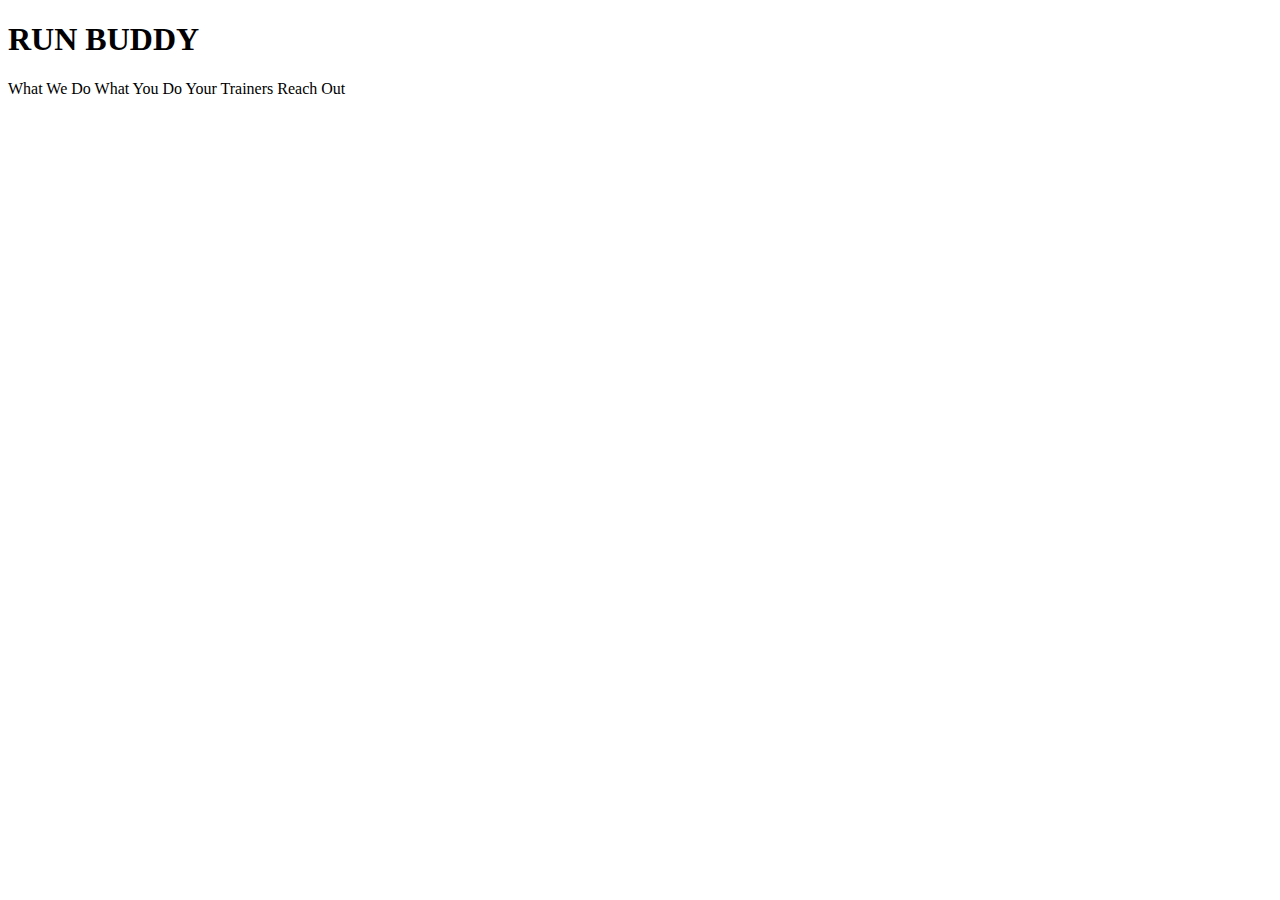
==== index.html @ 7e31ab82 "page template" ====
<!DOCTYPE html>
<html lang="en">
    <head>
        <meta charset="UTF-8" />
        <title>Run Buddy</title>
    </head>
    <body>
        <h1>RUN BUDDY</h1>
        What We Do What You Do Your Trainers Reach Out
    </body>
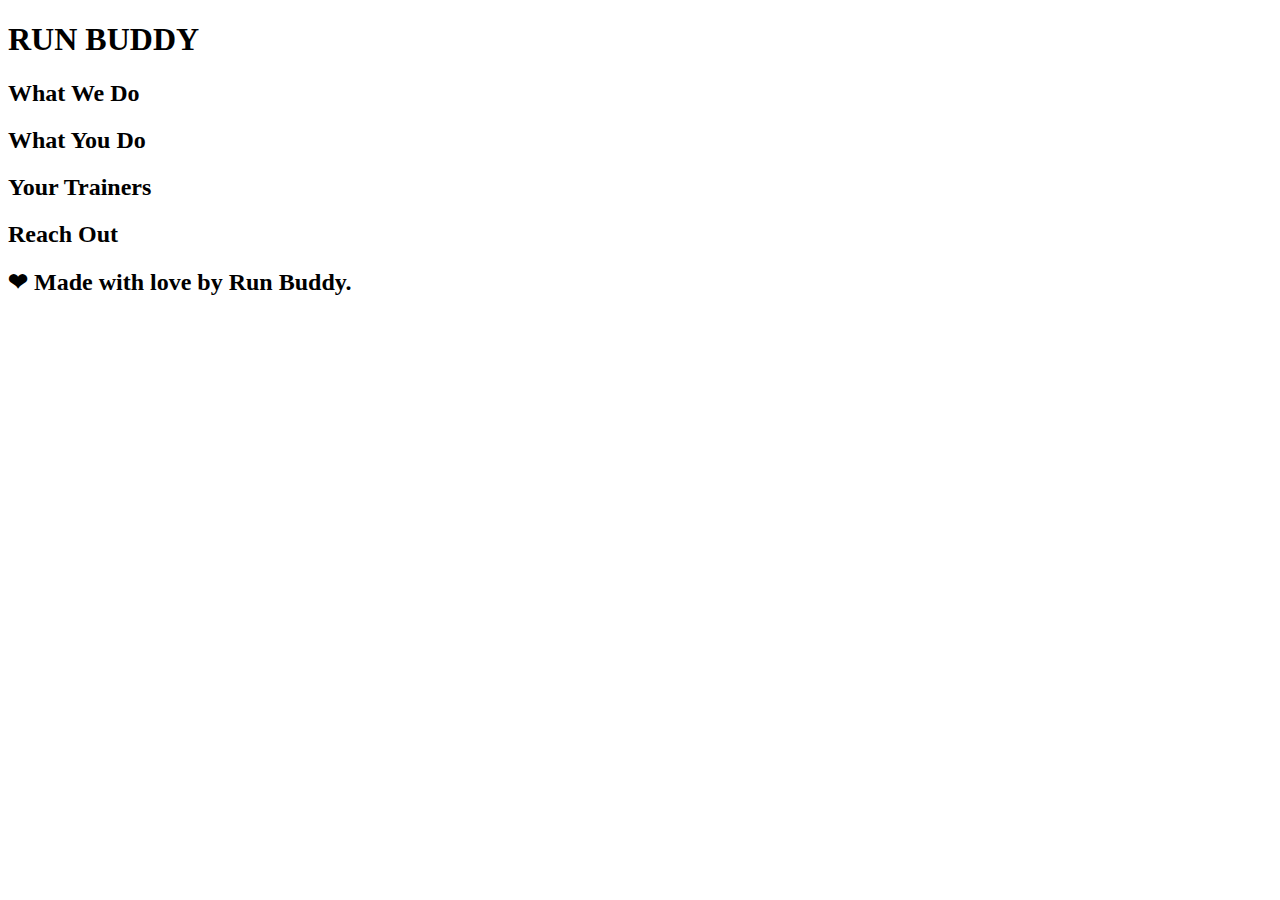
==== commit 31f3eb89: "html outline and ignore established" ====
--- a/index.html
+++ b/index.html
@@ -5,6 +5,36 @@
         <title>Run Buddy</title>
     </head>
     <body>
+        <!--navigation-->
+        <header>
         <h1>RUN BUDDY</h1>
-        What We Do What You Do Your Trainers Reach Out
+        </header>
+
+        <!--jumbotron-->
+        <section></section>
+
+        <!--what we do section-->
+        <section>
+            <h2>What We Do</h2>
+        </section>
+
+        <!--what you do section-->
+        <section>
+            <h2>What You Do</h2>
+        </section>
+
+        <!--your trainers section-->
+        <section>
+            <h2>Your Trainers</h2>
+        </section>
+
+        <!--reach out section-->
+        <section>
+            <h2>Reach Out</h2>
+        </section>
+        
+        <!--footer element-->
+        <footer>
+            <h2>❤ Made with love by Run Buddy.</h2>
+        </footer>
     </body>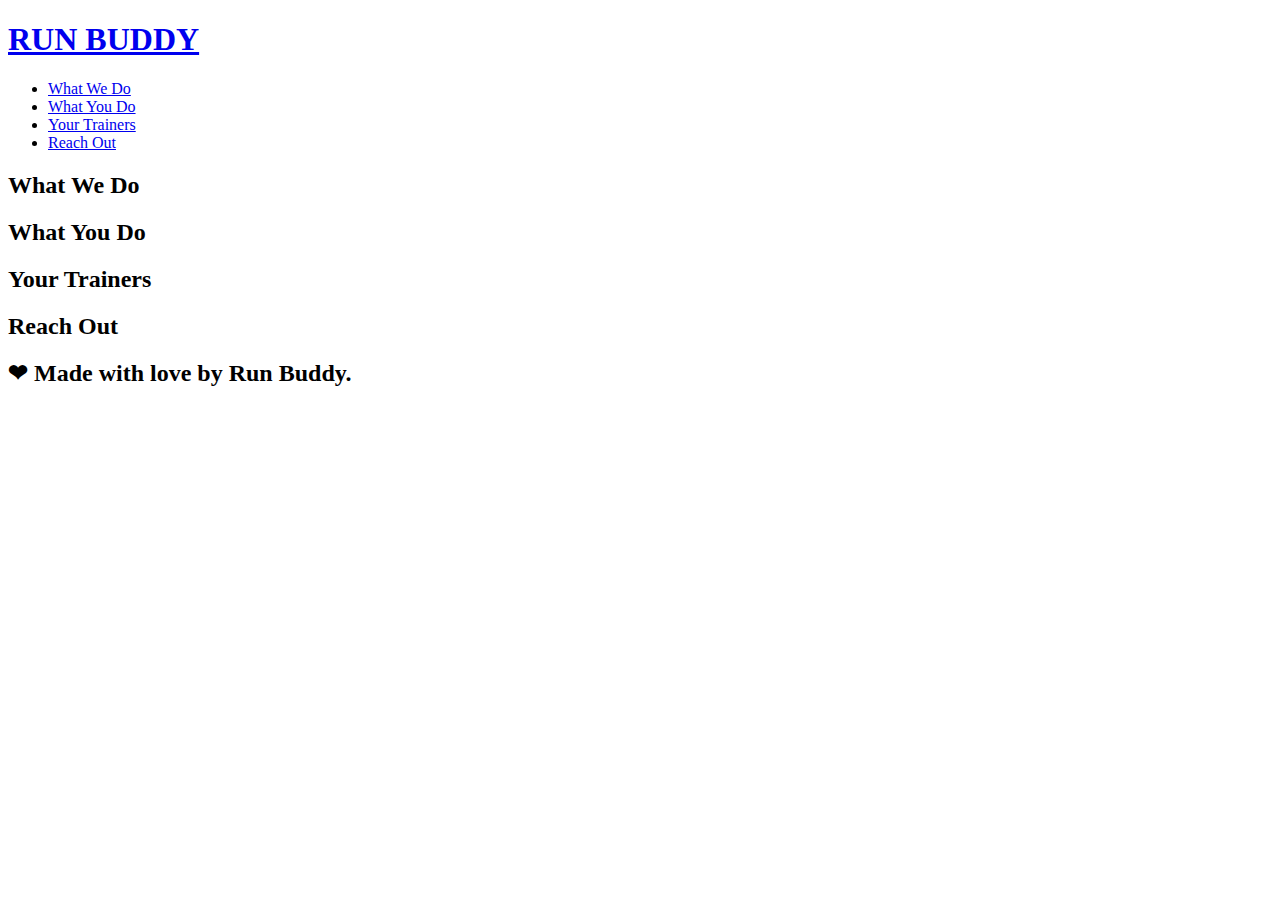
==== commit 62c247d0: "added links and clickable things" ====
--- a/index.html
+++ b/index.html
@@ -7,7 +7,26 @@
     <body>
         <!--navigation-->
         <header>
-        <h1>RUN BUDDY</h1>
+        <h1>
+            <a href="/">RUN BUDDY</a>
+        </h1>
+        <nav>
+            <!--navigation bar-->
+            <ul>
+                <li>
+                    <a href="#what-we-do">What We Do</a>
+                </li>
+                <li>
+                    <a href="#what-you-do">What You Do</a>
+                </li>
+                <li>
+                    <a href="#your-trainers">Your Trainers</a>
+                </li>
+                <li>
+                    <a href="#reach-out">Reach Out</a>
+                </li>
+            </ul>
+        </nav>
         </header>
 
         <!--jumbotron-->
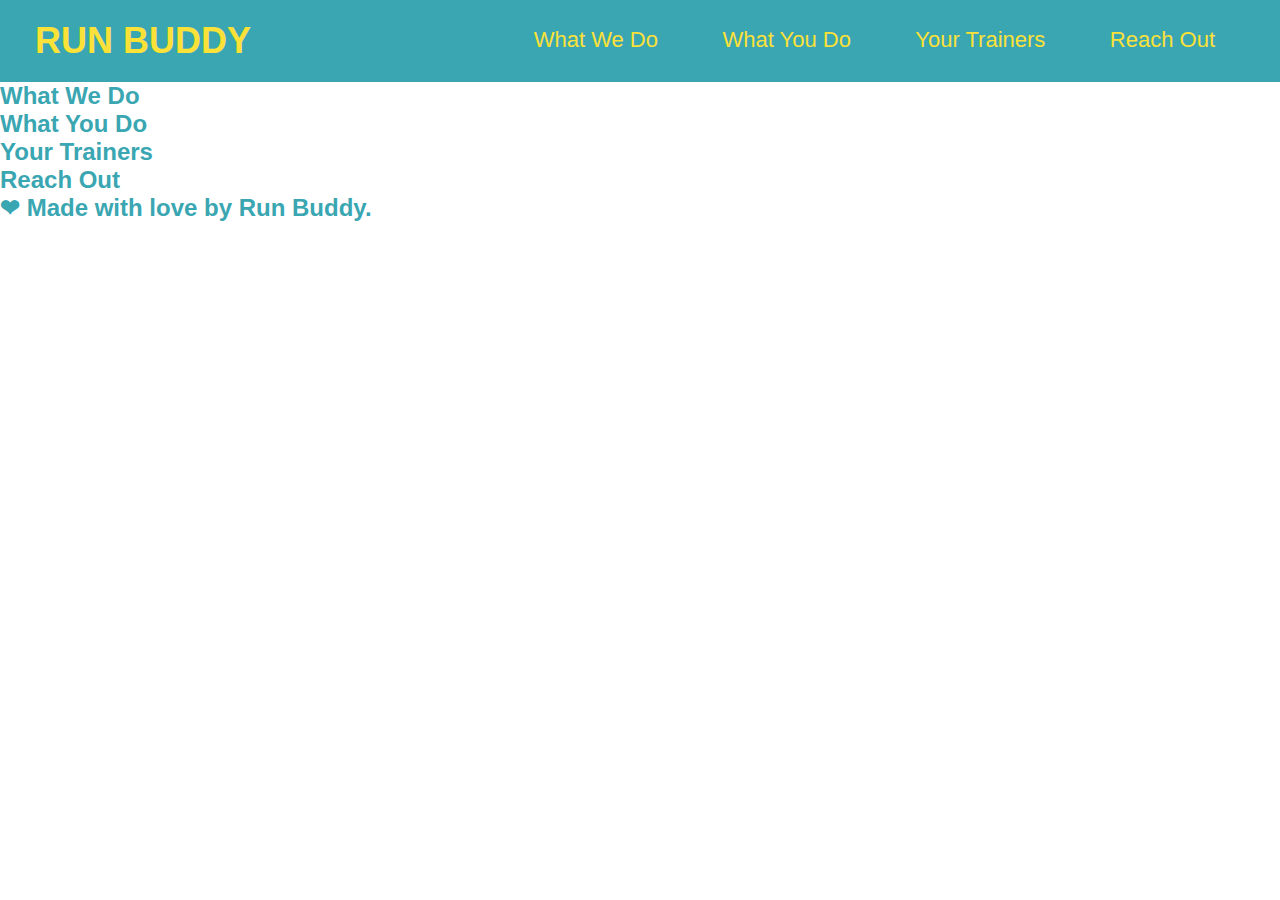
==== commit af2c73d6: "updated the css and html" ====
--- a/index.html
+++ b/index.html
@@ -3,6 +3,7 @@
     <head>
         <meta charset="UTF-8" />
         <title>Run Buddy</title>
+        <link rel="stylesheet" href="./assets/css/style.css" />
     </head>
     <body>
         <!--navigation-->
--- a/assets/css/style.css
+++ b/assets/css/style.css
@@ -0,0 +1,36 @@
+* {
+    margin: 0;
+    padding: 0;
+}
+body {
+    font-family: Arial, Helvetica, sans-serif;
+    color: #39a6b2;
+}
+/* I'm a CSS comment! */
+header {
+    padding: 20px 35px;
+    background-color: #39a6b2;
+}
+header h1 {
+    font-weight: bold;
+    font-size: 36px;
+    color: #fce138;
+    margin: 0;
+    display: inline;
+}
+header a {
+    color: #fce138;
+    text-decoration: none;
+}
+header nav {
+    float: right;
+    margin: 7px 0;
+}
+header nav ul li {
+    display: inline;
+  }
+header nav ul li a {
+  margin: 0 30px;
+  font-weight: lighter;
+  font-size: 22px;
+}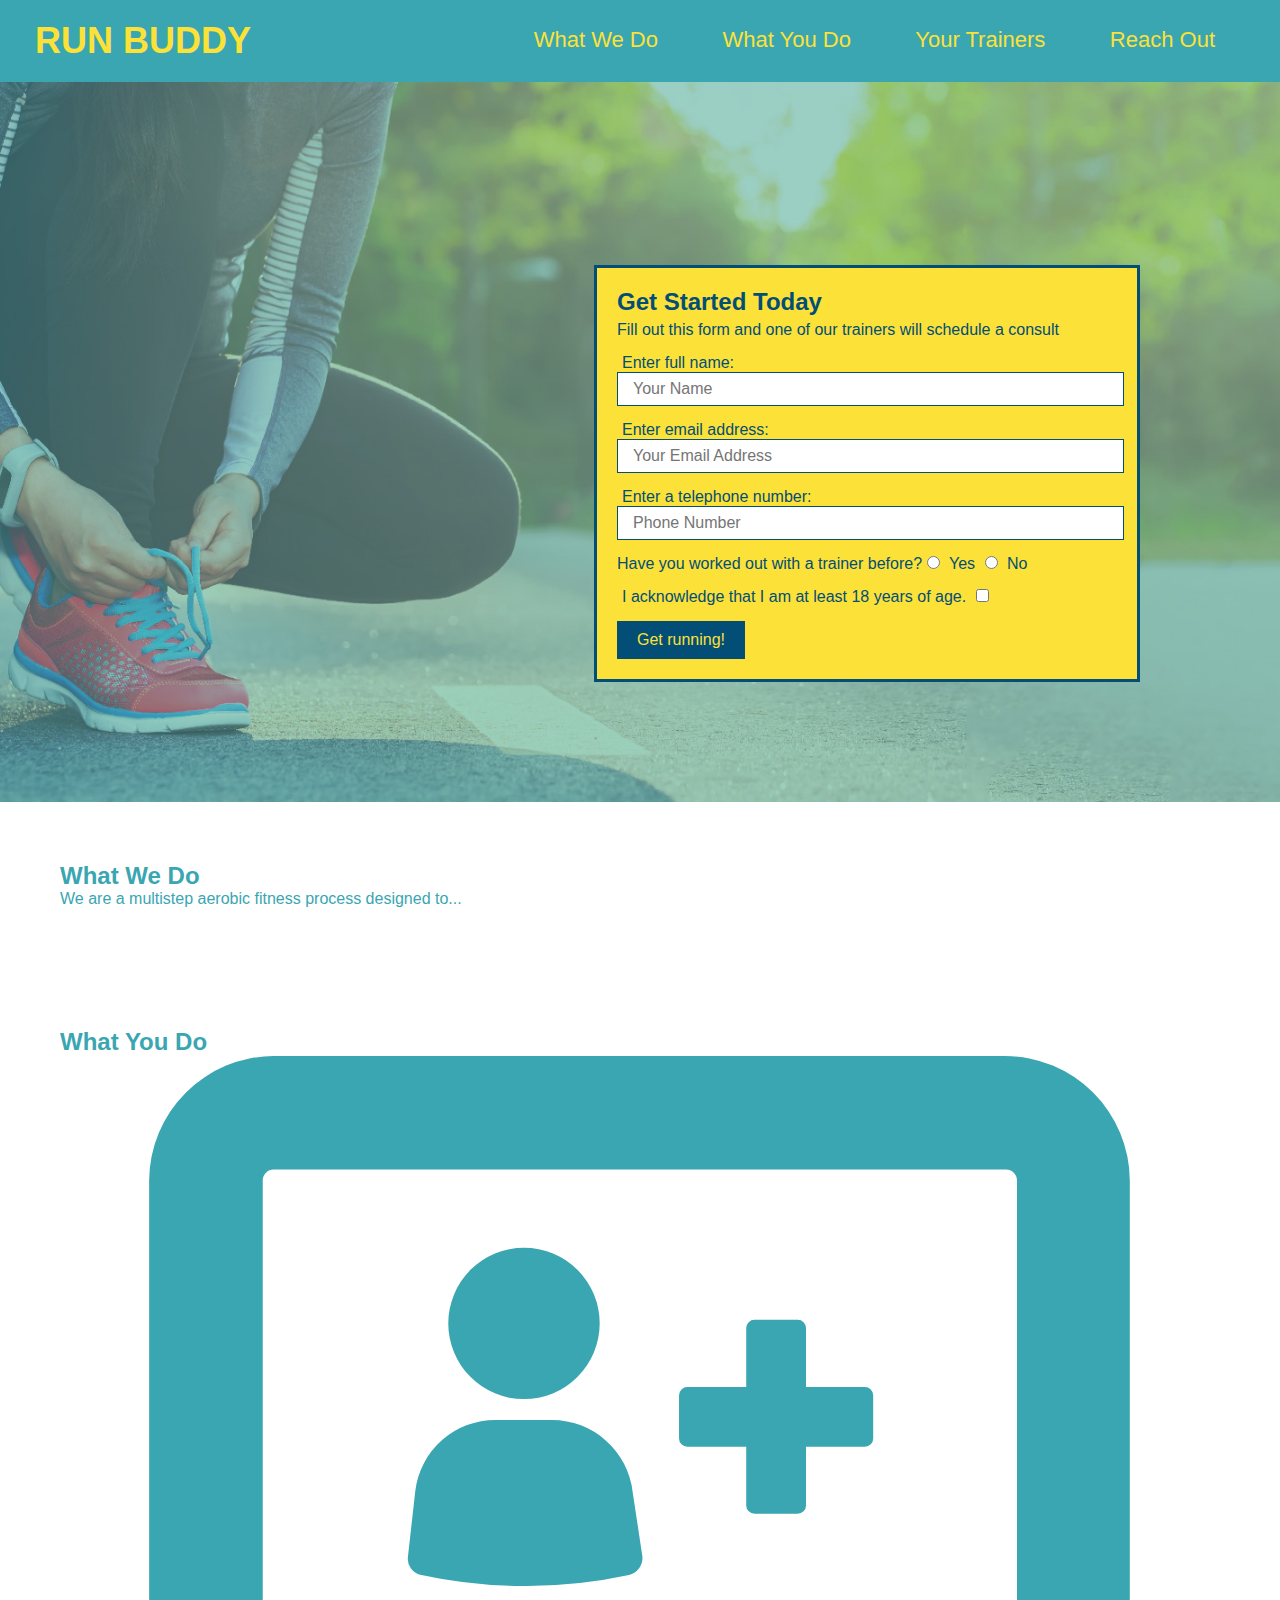
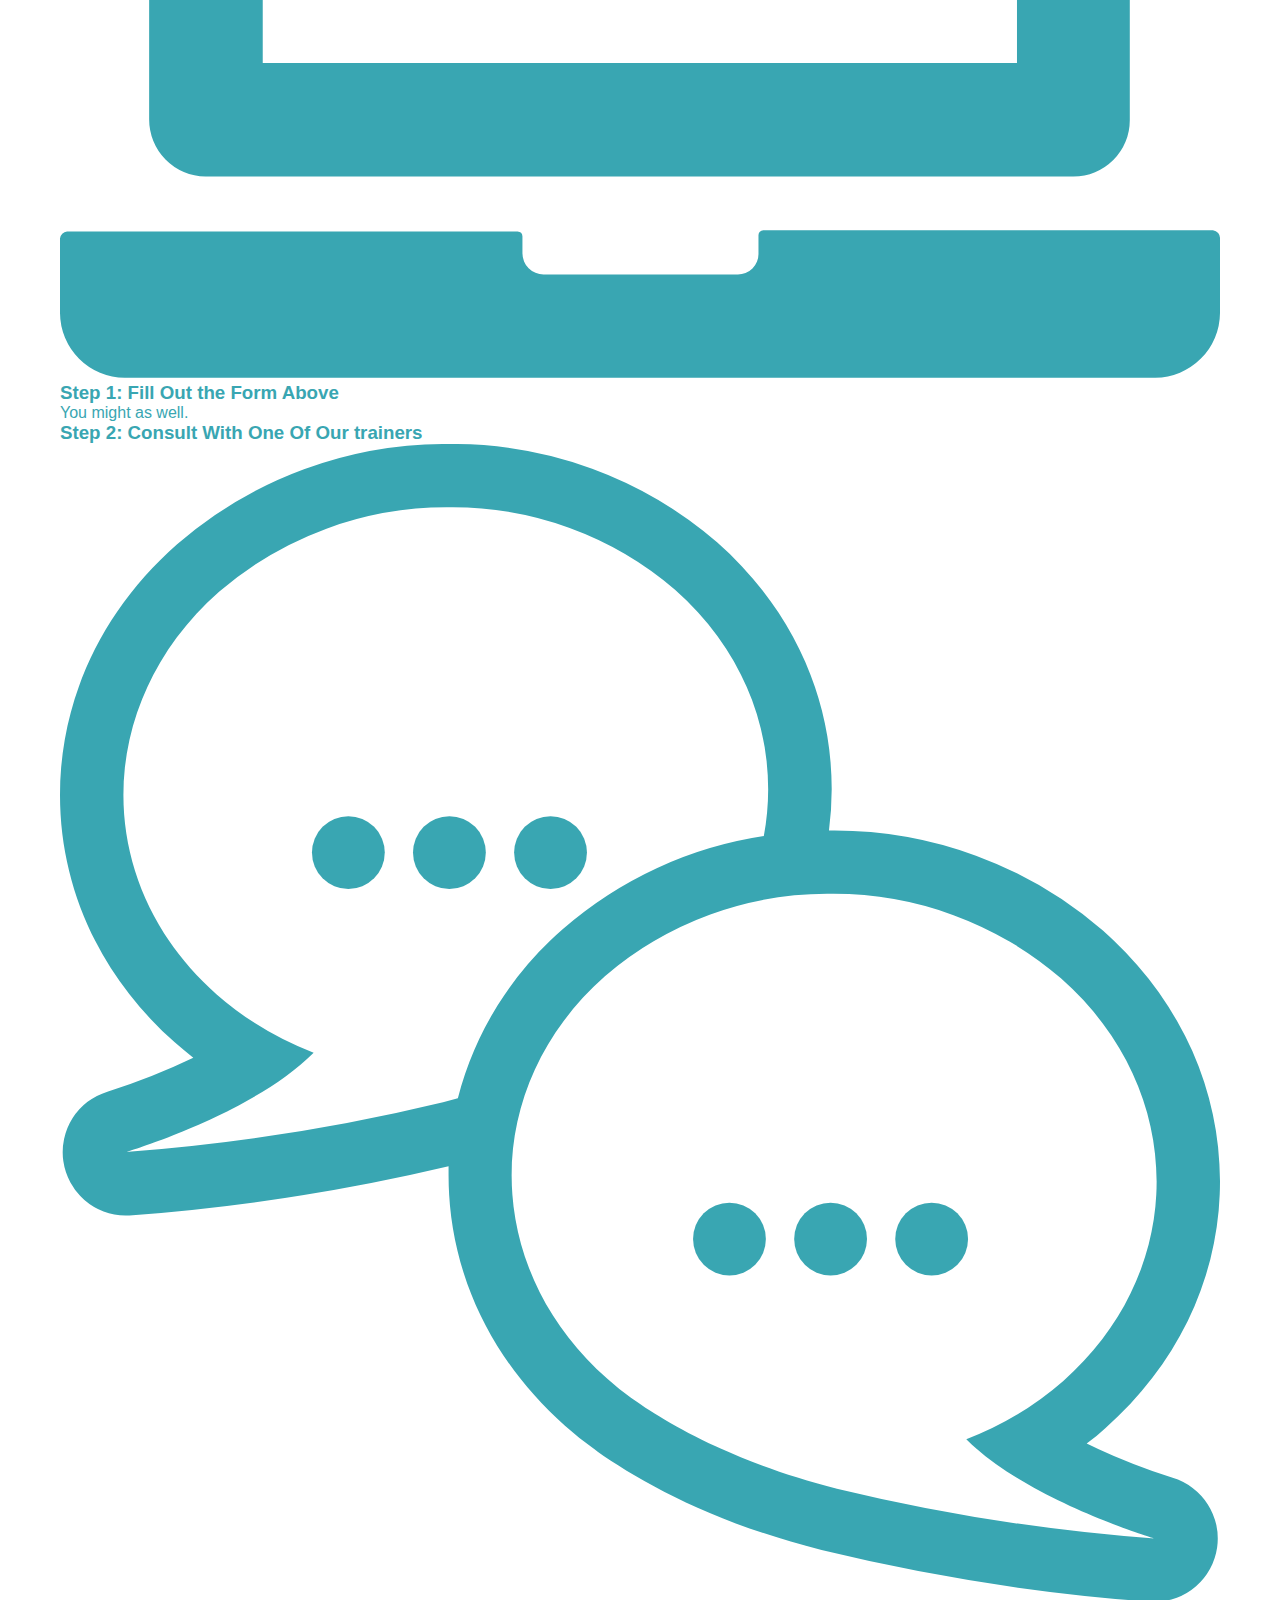
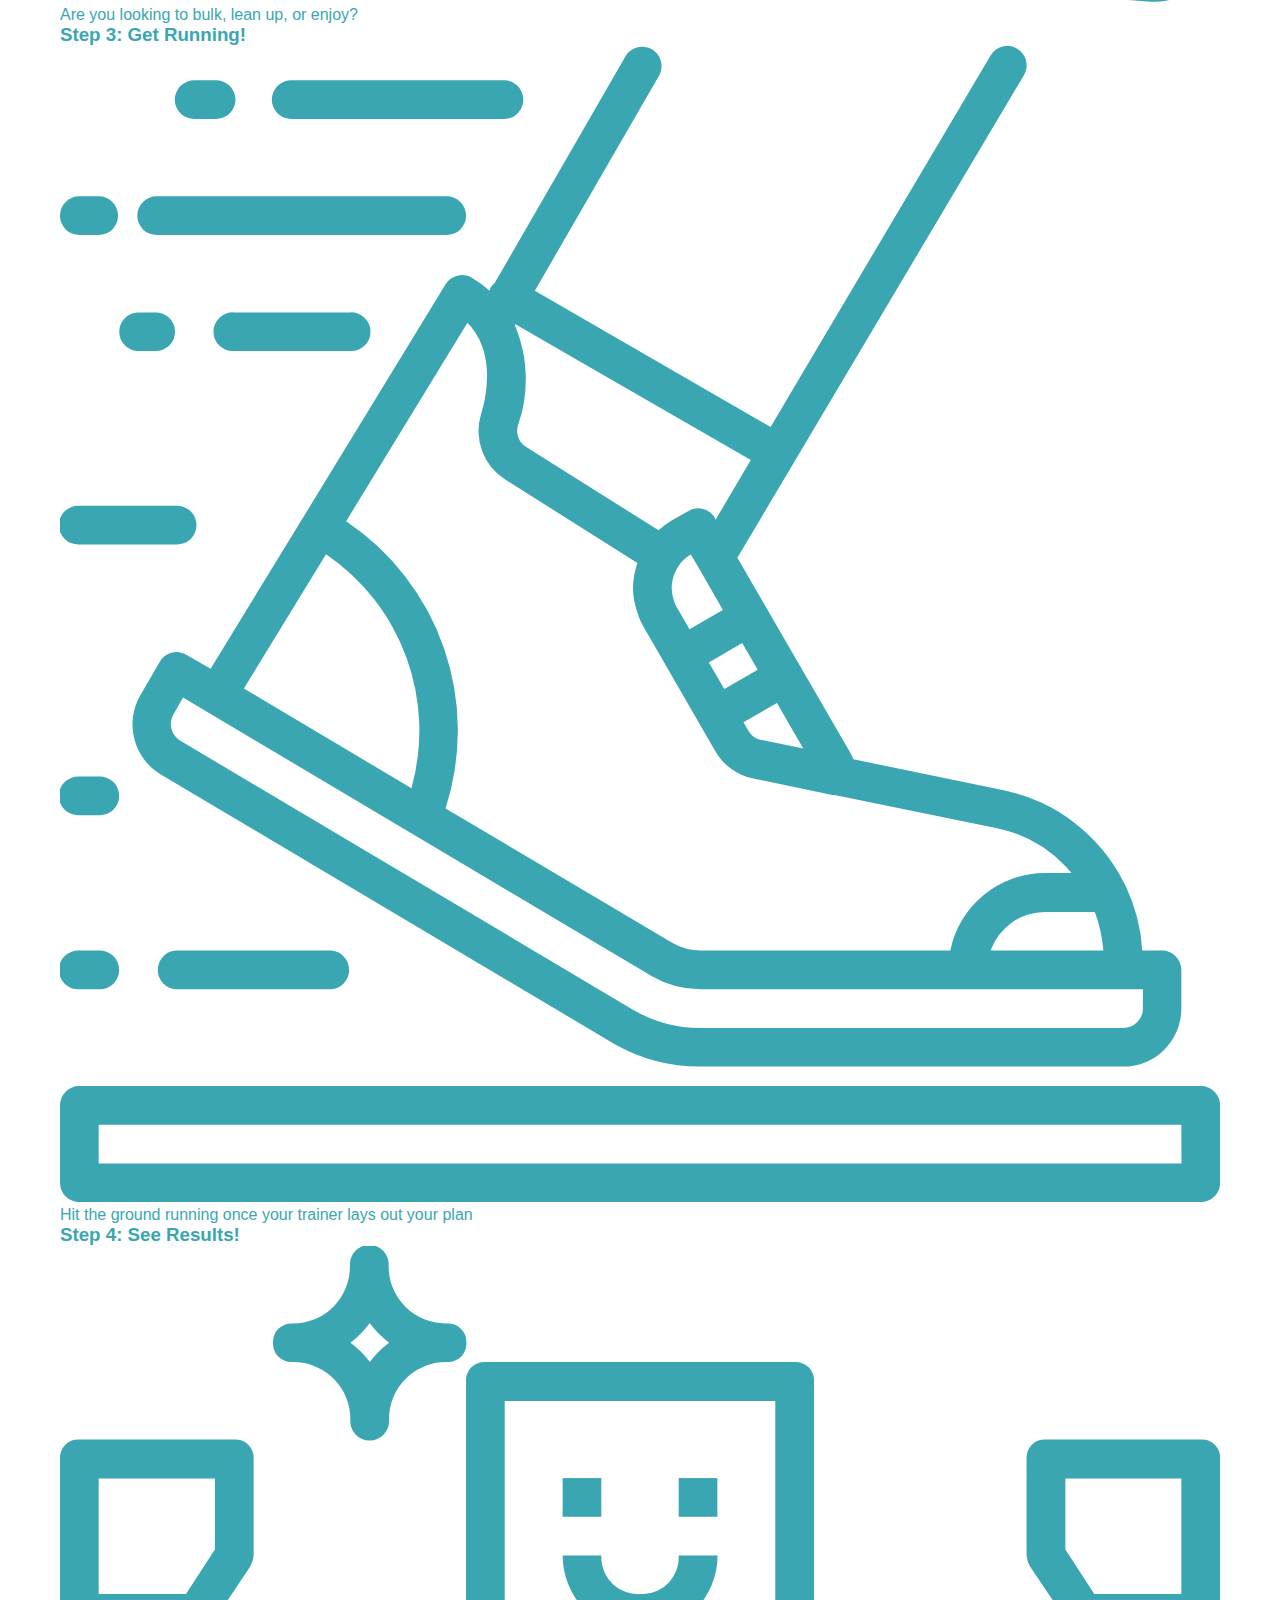
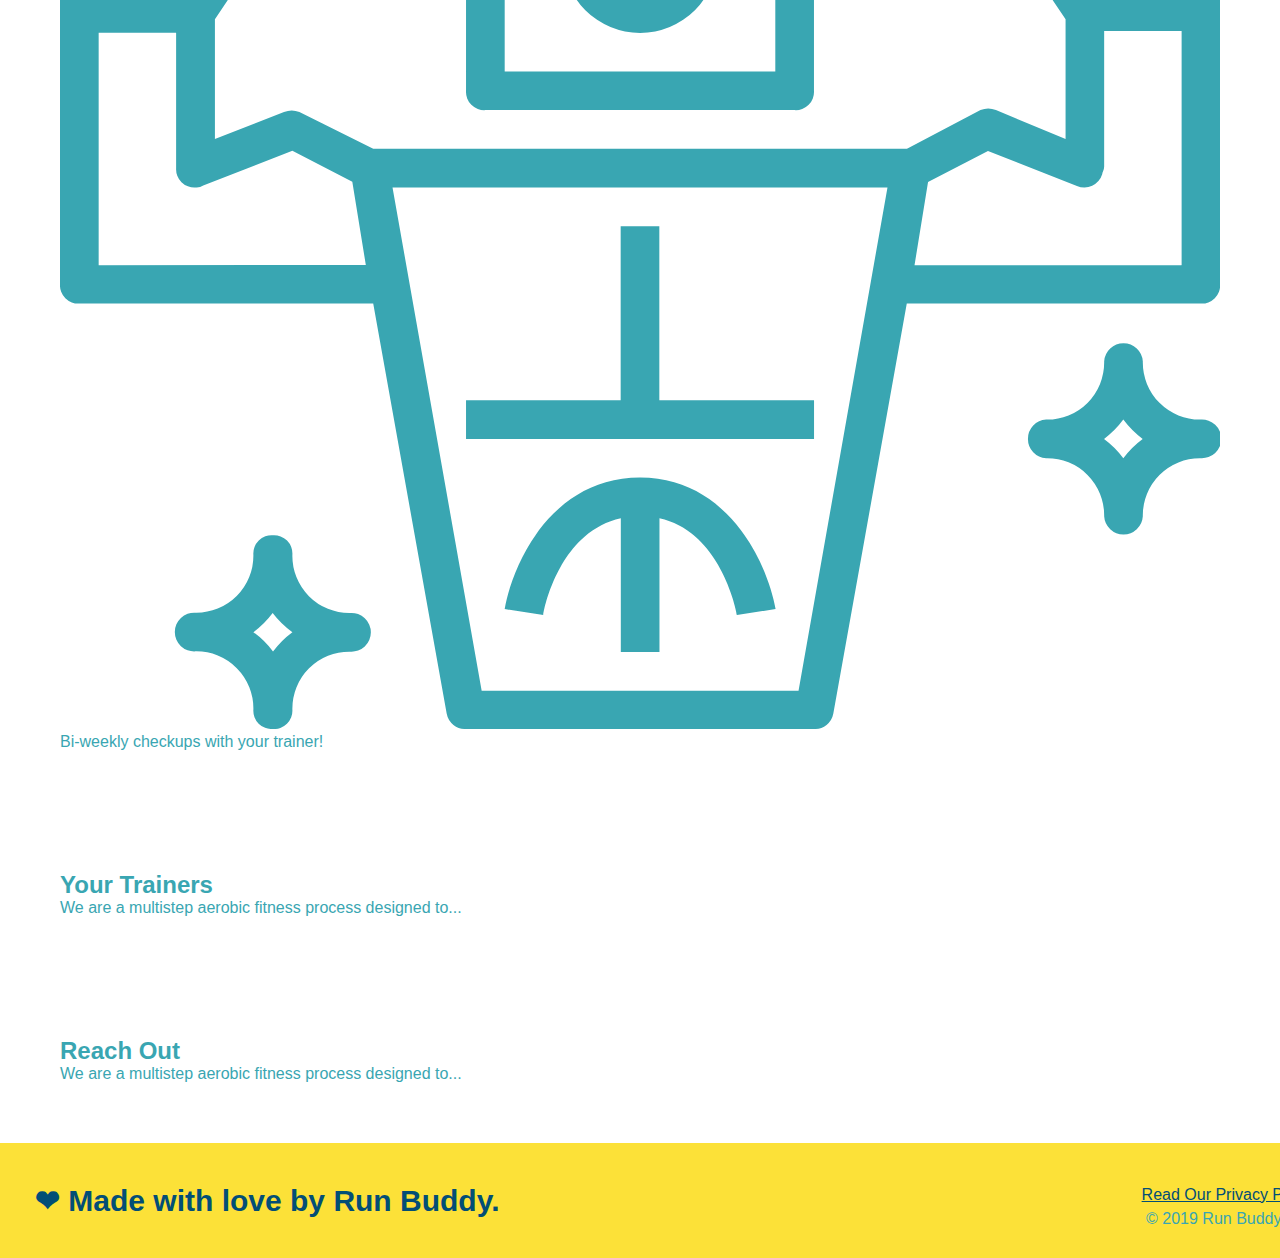
==== commit 44cecb0f: "added isons" ====
--- a/index.html
+++ b/index.html
@@ -31,30 +31,111 @@
         </header>
 
         <!--jumbotron-->
-        <section></section>
+        <section class="hero">
+            <!--This is where the signup form goes-->
+            <div class="hero-form">
+                <h3>Get Started Today</h3>
+                <p>Fill out this form and one of our trainers will schedule a consult</p>
+                <!--Form element goes here-->
+                <form>
+                    <!--name of form-->
+                    <label for="name">Enter full name:</label>
+                    <input type="text" placeholder="Your Name" name="name" id="name" class="form-input">
+
+                    <!--email of form-->
+                    <label for="email">Enter email address:</label>
+                    <input type="text" placeholder="Your Email Address" name="email" id="email" class="form-input">
+
+                    <!--phone number of form-->
+                    <label for="phone">Enter a telephone number:</label>
+                    <input type="text" placeholder="Phone Number" name="phone" id="phone" class="form-input">
+
+                    <!--questionaire of form-->
+                    <p>
+                        Have you worked out with a trainer before?
+                        <input type="radio" name="trainer-confirm" id="trainer-yes" />
+                        <label for="trainer-yes">Yes</label>
+                        <input type="radio" name="trainer-confirm" id="trainer-no" />
+                        <label for="trainer-no">No</label>
+                    </p>
+                    <p>
+                        <label for="checkbox" >
+                          I acknowledge that I am at least 18 years of age.
+                        </label>
+                        <input type="checkbox" name="age-confirm" id="checkbox" />
+                    </p>
+                    <button type="submit">
+                        Get running!
+                    </button>
+                </form>
+            </div>
+        </section>
 
         <!--what we do section-->
-        <section>
+        <section id="what-we-do">
             <h2>What We Do</h2>
+            <p>
+                We are a multistep aerobic fitness process designed to...
+            </p>
         </section>
 
         <!--what you do section-->
-        <section>
+        <section id="what-you-do">
             <h2>What You Do</h2>
+
+            <div>
+                <!--insert image element here-->
+                <img src="./assets/images/step-1.svg" alt="Step 1" />
+
+                <h3>Step 1: Fill Out the Form Above</h3>
+                <p>You might as well.</p>
+            </div>
+
+            <div>
+                <h3>Step 2: Consult With One Of Our trainers</h3>
+                <img src="./assets/images/step-2.svg" alt="Step 2" />
+
+                <p>Are you looking to bulk, lean up, or enjoy?</p>
+            </div>
+
+            <div>
+                <h3>Step 3: Get Running!</h3>
+                <img src="./assets/images/step-3.svg" alt="Step 3" />
+
+                <p>Hit the ground running once your trainer lays out your plan</p>
+            </div>
+
+            <div>
+                <h3>Step 4: See Results!</h3>
+                <img src="./assets/images/step-4.svg" alt="Step 4" />
+
+                <p>Bi-weekly checkups with your trainer!</p>
+            </div>
+
         </section>
 
         <!--your trainers section-->
-        <section>
+        <section id="your-trainers">
             <h2>Your Trainers</h2>
+            <p>
+                We are a multistep aerobic fitness process designed to...
+            </p>
         </section>
 
         <!--reach out section-->
-        <section>
+        <section id="reach-out">
             <h2>Reach Out</h2>
+            <p>
+                We are a multistep aerobic fitness process designed to...
+            </p>
         </section>
         
         <!--footer element-->
         <footer>
             <h2>❤ Made with love by Run Buddy.</h2>
+            <div>
+                <a href="#">Read Our Privacy Policy</a><br />
+                 &copy; 2019 Run Buddy, Inc.
+            </div>
         </footer>
     </body>--- a/assets/css/style.css
+++ b/assets/css/style.css
@@ -28,9 +28,77 @@
 }
 header nav ul li {
     display: inline;
+}
+header nav ul li a {
+    margin: 0 30px;
+    font-weight: lighter;
+    font-size: 22px;
+}
+footer {
+    background: #fce138;
+    width: 100%;
+    padding: 40px 35px;
+}
+footer h2 {
+    display: inline;
+    color: #024e76;
+    font-size: 30px;
+    margin: 0;
   }
-header nav ul li a {
-  margin: 0 30px;
-  font-weight: lighter;
-  font-size: 22px;
+footer div {
+    float: right;
+    line-height: 1.5;
+    text-align: right;
+}
+footer a {
+    color: #024e76;
+}
+section {
+    padding: 60px;
+}
+/* Hero Style Start */
+.hero {
+    background-image: url("../images/hero-bg.jpg");
+    height: 600px;
+    background-size: cover;
+    background-position: center;
+    position: relative;
+}
+/* Hero Style End */
+.hero-form {
+    border: 3px solid #024e76;
+    background-color: #fce138;
+    padding: 20px;
+    width: 500px;
+    color: #024e76;
+    position: absolute;
+    bottom: 120px;
+    right: 140px;
+}
+.hero-form h3 {
+    font-size: 24px;
+    margin: 0;
+}
+  
+.hero-form p {
+    margin: 5px 0 15px 0;
+}
+.form-input {
+    border: 1px solid #024e76;
+    display: block;
+    padding: 7px 15px;
+    font-size: 16px;
+    color: #024e76;
+    width: 95%;
+    margin-bottom: 15px;
+}
+.hero-form label {
+    margin: 0 5px;
+}
+.hero-form button {
+    color: #fce138;
+    background-color: #024e76;
+    border: none;
+    padding: 10px 20px;
+    font-size: 16px;
 }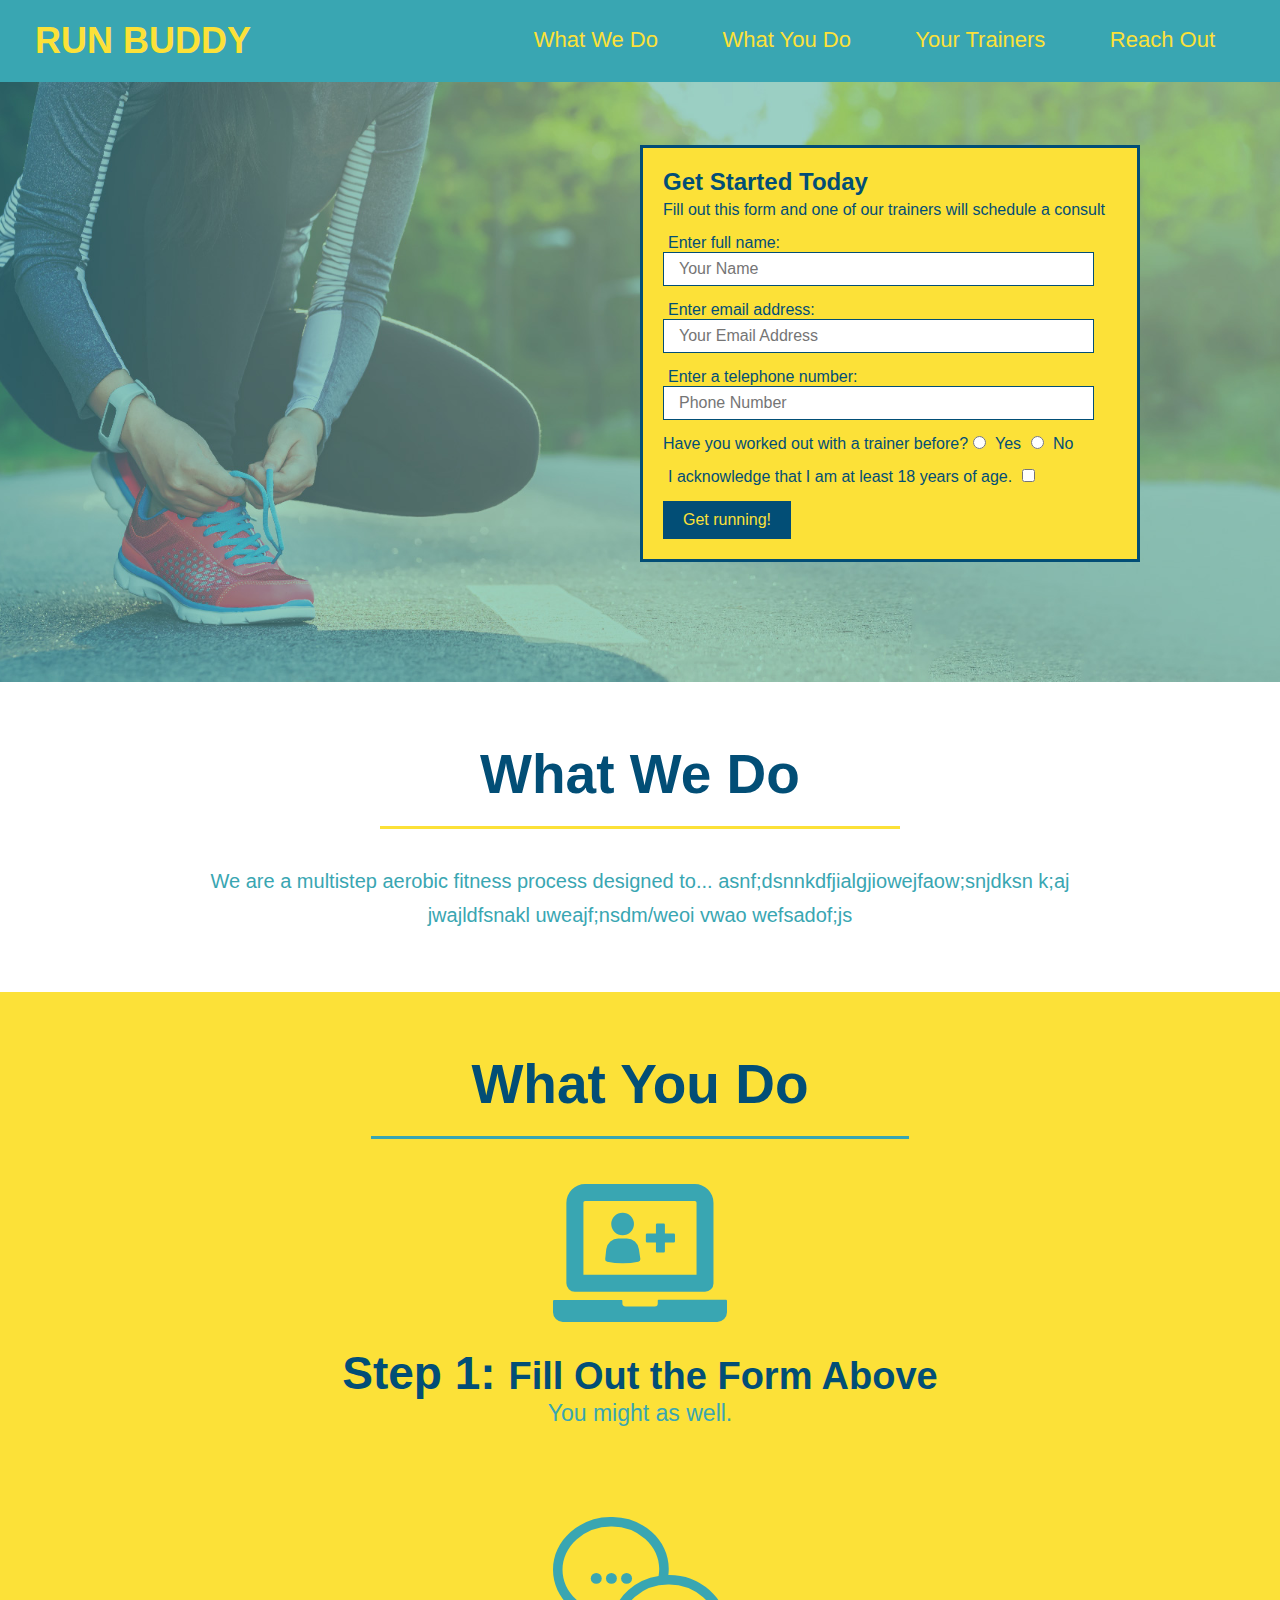
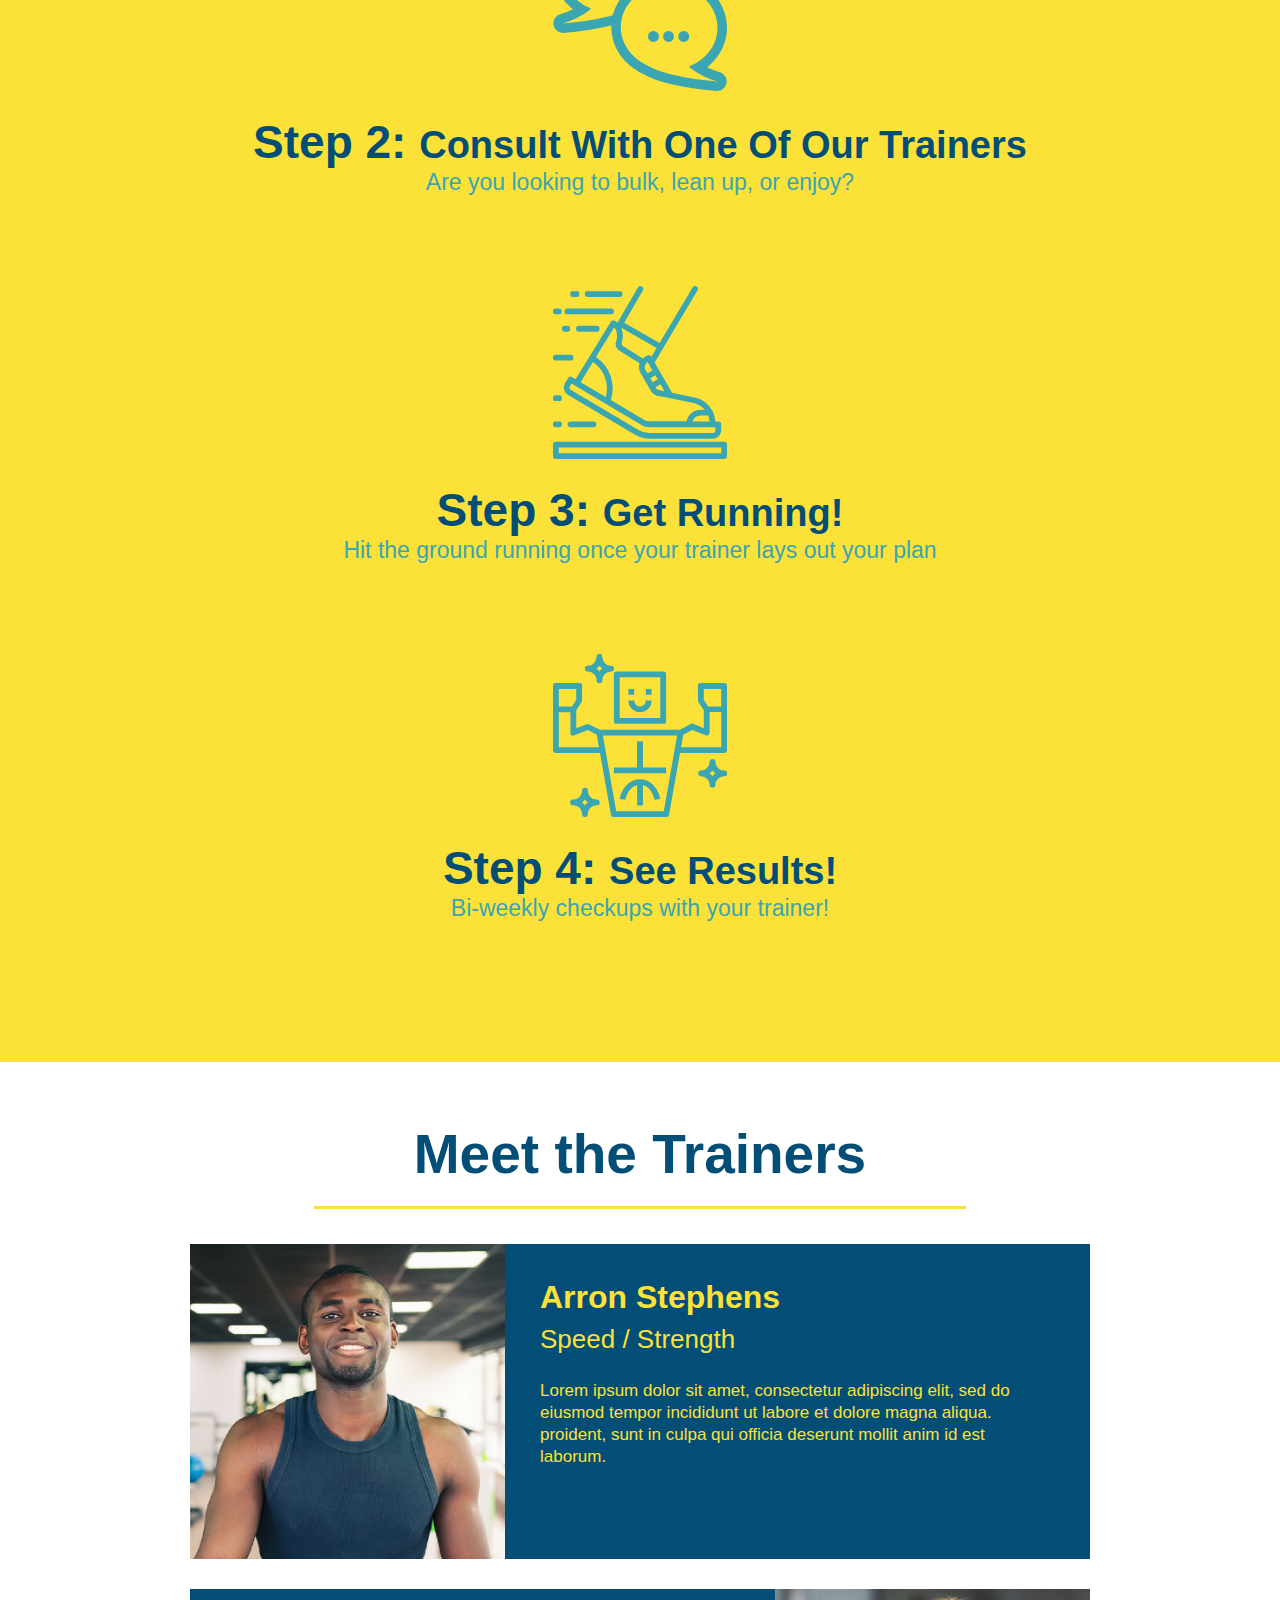
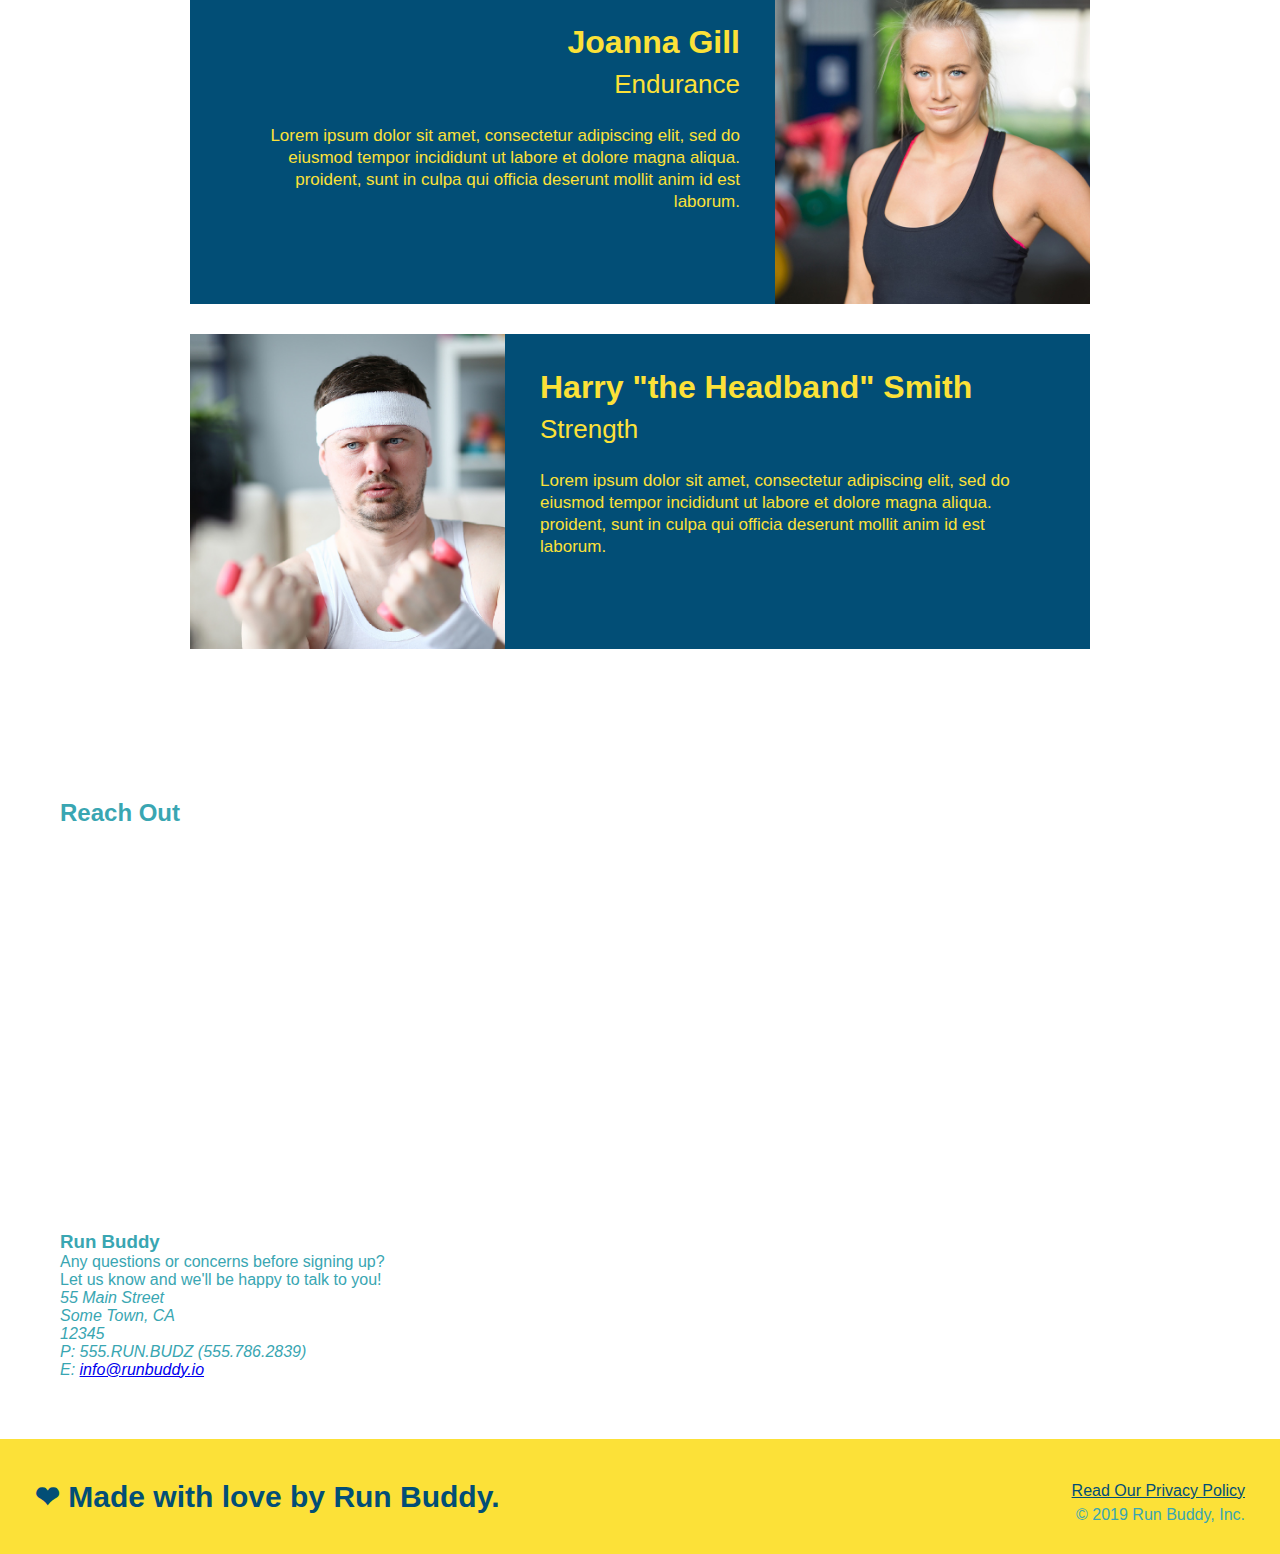
==== commit 76d4ca58: "A lot of stuff happened" ====
--- a/index.html
+++ b/index.html
@@ -72,42 +72,45 @@
         </section>
 
         <!--what we do section-->
-        <section id="what-we-do">
-            <h2>What We Do</h2>
+        <section id="what-we-do" class="intro">
+            <h2 class="section-title primary-border">What We Do</h2>
             <p>
-                We are a multistep aerobic fitness process designed to...
+                We are a multistep aerobic fitness process designed to... asnf;dsnnkdfjialgjiowejfaow;snjdksn k;aj jwajldfsnakl uweajf;nsdm/weoi vwao wefsadof;js
             </p>
         </section>
 
         <!--what you do section-->
-        <section id="what-you-do">
-            <h2>What You Do</h2>
+        <section id="what-you-do" class="steps">
+            <h2 class="section-title secondary-border">What You Do</h2>
 
             <div>
                 <!--insert image element here-->
                 <img src="./assets/images/step-1.svg" alt="Step 1" />
 
-                <h3>Step 1: Fill Out the Form Above</h3>
+                <h3>Step 1: <span>Fill Out the Form Above</span></h3>
                 <p>You might as well.</p>
             </div>
 
             <div>
-                <h3>Step 2: Consult With One Of Our trainers</h3>
                 <img src="./assets/images/step-2.svg" alt="Step 2" />
+                <h3>Step 2: <span>Consult With One Of Our Trainers</span></h3>
+
 
                 <p>Are you looking to bulk, lean up, or enjoy?</p>
             </div>
 
             <div>
-                <h3>Step 3: Get Running!</h3>
                 <img src="./assets/images/step-3.svg" alt="Step 3" />
+                <h3>Step 3: <span>Get Running!</span></h3>
+
 
                 <p>Hit the ground running once your trainer lays out your plan</p>
             </div>
 
             <div>
-                <h3>Step 4: See Results!</h3>
                 <img src="./assets/images/step-4.svg" alt="Step 4" />
+                <h3>Step 4: <span>See Results!</span></h3>
+
 
                 <p>Bi-weekly checkups with your trainer!</p>
             </div>
@@ -115,19 +118,60 @@
         </section>
 
         <!--your trainers section-->
-        <section id="your-trainers">
-            <h2>Your Trainers</h2>
-            <p>
-                We are a multistep aerobic fitness process designed to...
-            </p>
+        <section id="your-trainers" class="trainers">
+            <h2 class="section-title primary-border">Meet the Trainers</h2>
+            
+            <!--Arron Stephens-->
+            <article class="trainer">
+                <img src="./assets/images/trainer-1.jpg" alt="Arron Stephens in his workout clothes, ready to pump iron" />
+                <div class="trainer-bio text-left">
+                    <h3>Arron Stephens</h3>
+                    <h4>Speed / Strength</h4>
+                    <p>Lorem ipsum dolor sit amet, consectetur adipiscing elit, sed do eiusmod tempor incididunt ut labore et dolore magna aliqua.
+                     proident, sunt in culpa qui officia deserunt mollit anim id est laborum.</p>
+                </div>
+            </article>
+
+            <!--Joanna Gill-->
+            <article class="trainer">
+                <div class="trainer-bio text-right">
+                    <h3>Joanna Gill</h3>
+                    <h4>Endurance</h4>
+                    <p>Lorem ipsum dolor sit amet, consectetur adipiscing elit, sed do eiusmod tempor incididunt ut labore et dolore magna aliqua.
+                    proident, sunt in culpa qui officia deserunt mollit anim id est laborum.</p>
+                </div>
+                <img src="./assets/images/trainer-2.jpg" alt="Joanna Gill cooling off after a workout" />
+            </article>
+
+            <!--Harry Smith-->
+            <article class="trainer">
+                <img src="./assets/images/trainer-3.jpg" alt="Harry Smith wearing a headband and lifting comically small pink weights" />
+                <div class="trainer-bio text-left">
+                    <h3>Harry "the Headband" Smith</h3>
+                    <h4>Strength</h4>
+                    <p>Lorem ipsum dolor sit amet, consectetur adipiscing elit, sed do eiusmod tempor incididunt ut labore et dolore magna aliqua.
+                    proident, sunt in culpa qui officia deserunt mollit anim id est laborum.</p>
+                </div>
+            </article>               
         </section>
 
         <!--reach out section-->
         <section id="reach-out">
             <h2>Reach Out</h2>
-            <p>
-                We are a multistep aerobic fitness process designed to...
-            </p>
+            <div class="contact-info">
+                <iframe src="https://www.google.com/maps/embed?pb=!1m18!1m12!1m3!1d3153.259792192958!2d-122.22375108454858!3d37.78395101940425!2m3!1f0!2f0!3f0!3m2!1i1024!2i768!4f13.1!3m3!1m2!1s0x808f86f795151a67%3A0x22232baea2ef371c!2s3232%20Foothill%20Blvd%2C%20Oakland%2C%20CA%2094601!5e0!3m2!1sen!2sus!4v1643931031040!5m2!1sen!2sus" 
+                width="400" height="400" style="border:0;" allowfullscreen="" loading="lazy"></iframe>
+                <h3>Run Buddy</h3>
+                <p>Any questions or concerns before signing up? <br />
+                Let us know and we'll be happy to talk to you!</p>
+                <address>
+                    55 Main Street <br />
+                    Some Town, CA <br />
+                    12345 <br />
+                    P: 555.RUN.BUDZ (555.786.2839) <br />
+                    E: <a href="mailto:info@runbuddy.io">info@runbuddy.io</a>
+                </address>
+            </div>
         </section>
         
         <!--footer element-->
--- a/assets/css/style.css
+++ b/assets/css/style.css
@@ -1,6 +1,7 @@
 * {
     margin: 0;
     padding: 0;
+    box-sizing: border-box;
 }
 body {
     font-family: Arial, Helvetica, sans-serif;
@@ -101,4 +102,100 @@
     border: none;
     padding: 10px 20px;
     font-size: 16px;
+}
+.section-title {
+    font-size: 55px;
+    color: #024e76;
+    margin-bottom: 35px;
+    padding: 0 100px 20px 100px;
+    display: inline-block;
+    border-bottom: 3px solid;
+}
+  
+.primary-border {
+    border-color: #fce138;
+}
+  
+.secondary-border {
+    border-color: #39a6b2;
+}
+.intro {
+    text-align: center;
+}
+.intro h2 {
+
+}
+.intro p {
+    line-height: 1.7;
+    color: #39a6b2;
+    width: 80%;
+    font-size: 20px;
+    margin: 0 auto;
+}
+.steps {
+    text-align: center;
+    background: #fce138;
+}
+.steps h2 {
+
+}
+.steps div {
+    margin-bottom: 80px;
+}
+.steps img {
+    width: 15%;
+    margin: 10px 0;
+}
+.steps h3 {
+    color: #024e76;
+    font-size: 46px;
+    margin-top: 10px;
+}
+.steps p {
+    color: #39a6b2;
+    font-size: 23px;
+}
+.steps span{
+    font-size: 38px;
+}
+.trainers {
+    text-align: center;
+}
+.trainer {
+    width: 900px;
+    margin: 0 auto 30px auto;
+    background: #024e76;
+    color: #fce138;
+    overflow: auto;
+}
+.trainer img {
+    width: 35%;
+    float: left;
+}
+.trainer-bio {
+    padding: 35px;
+    float: left;
+    width: 65%;
+}
+.trainer-bio h3 {
+    font-size: 32px;
+    margin-bottom: 8px;
+}
+  
+.trainer-bio h4 {
+    font-weight: lighter;
+    font-size: 26px;
+    margin-bottom: 25px;
+}
+  
+.trainer-bio p {
+    font-size: 17px;
+    line-height: 1.3;
+}
+
+.text-left {
+    text-align: left;
+}
+.text-right {
+    text-align: right;
 }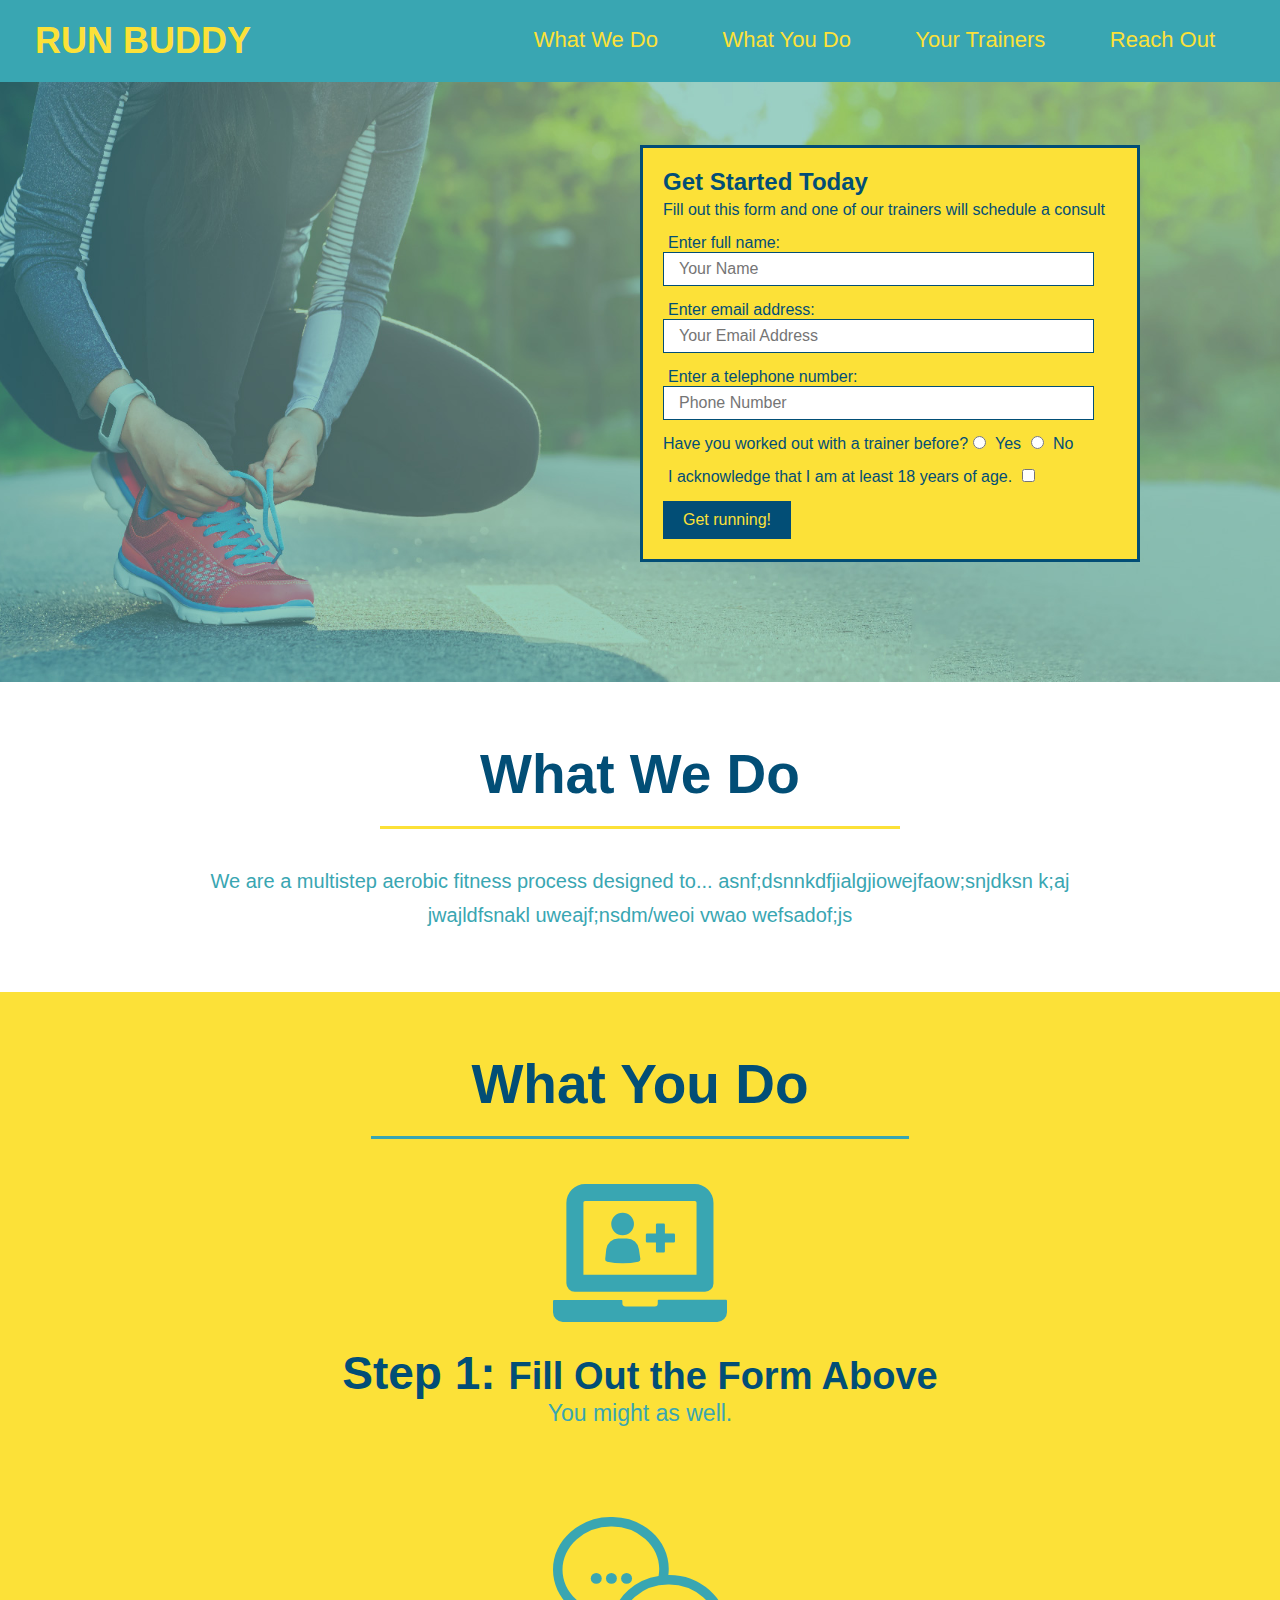
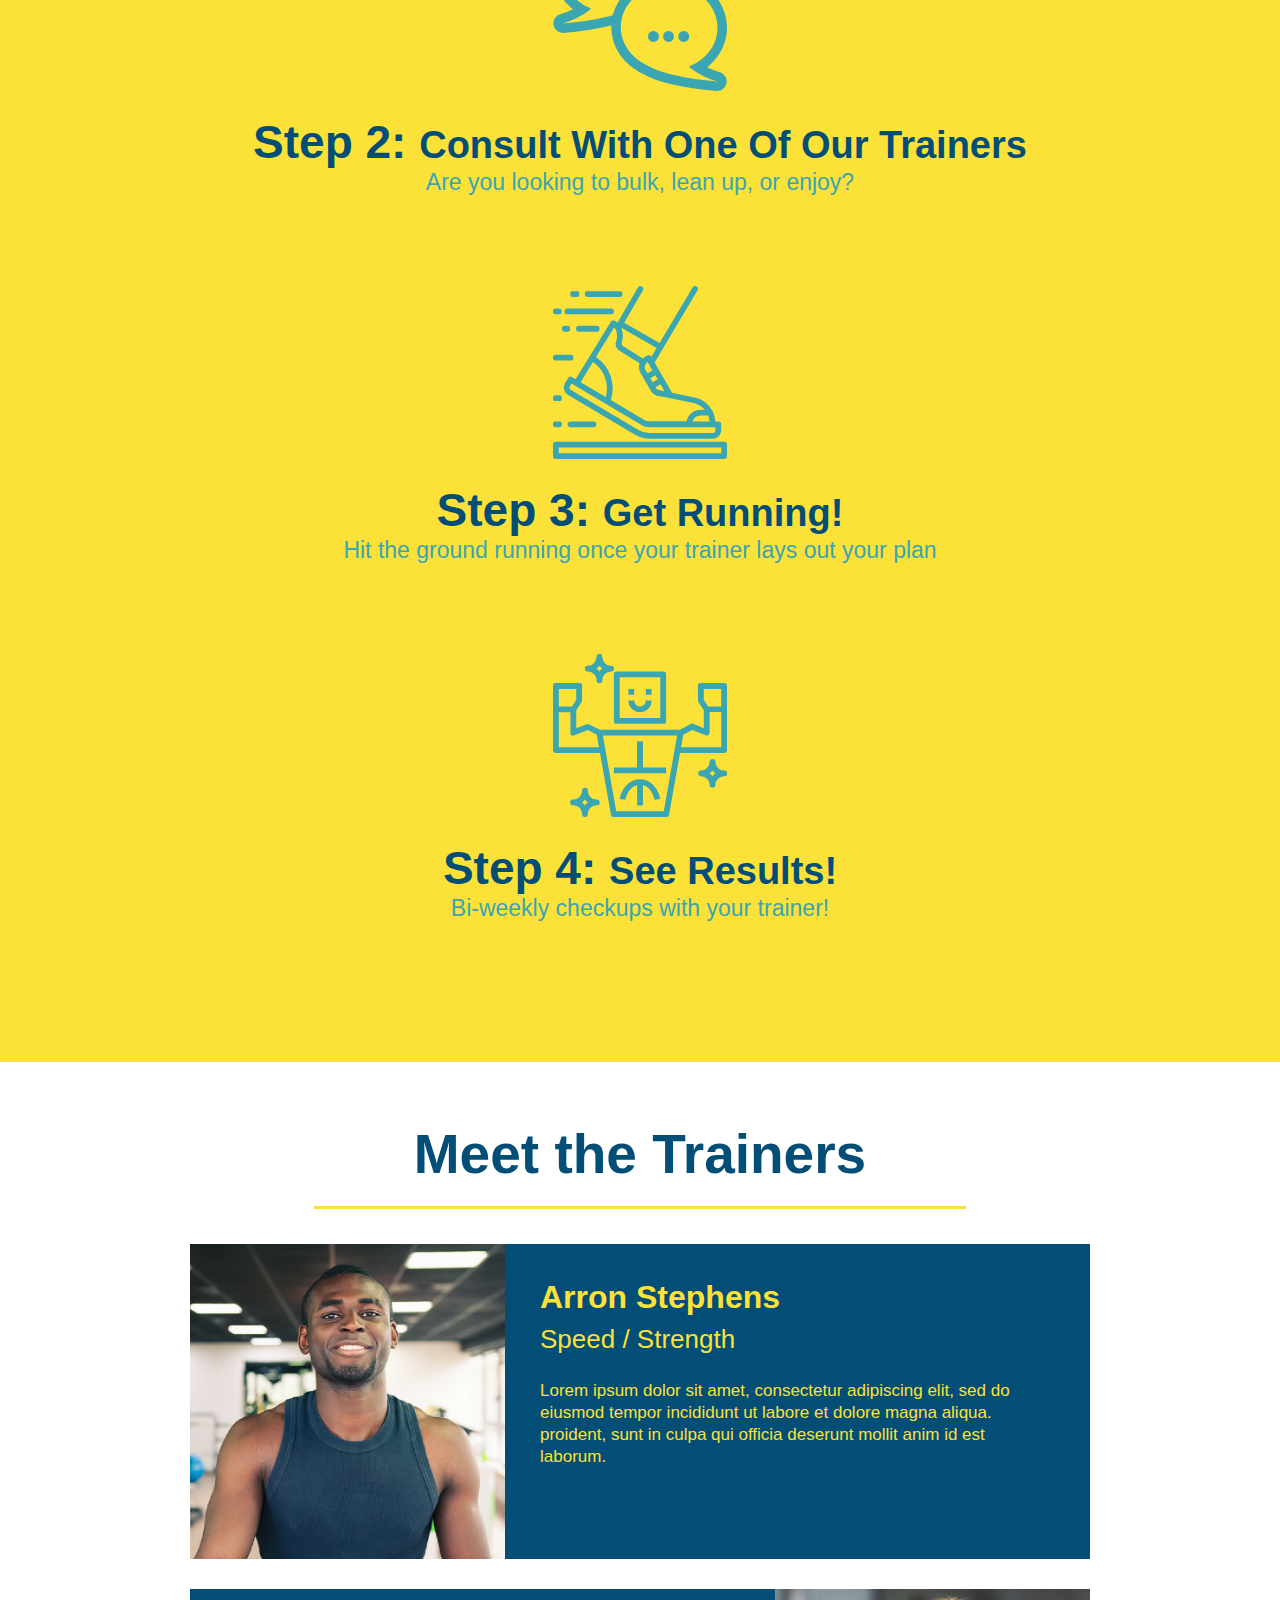
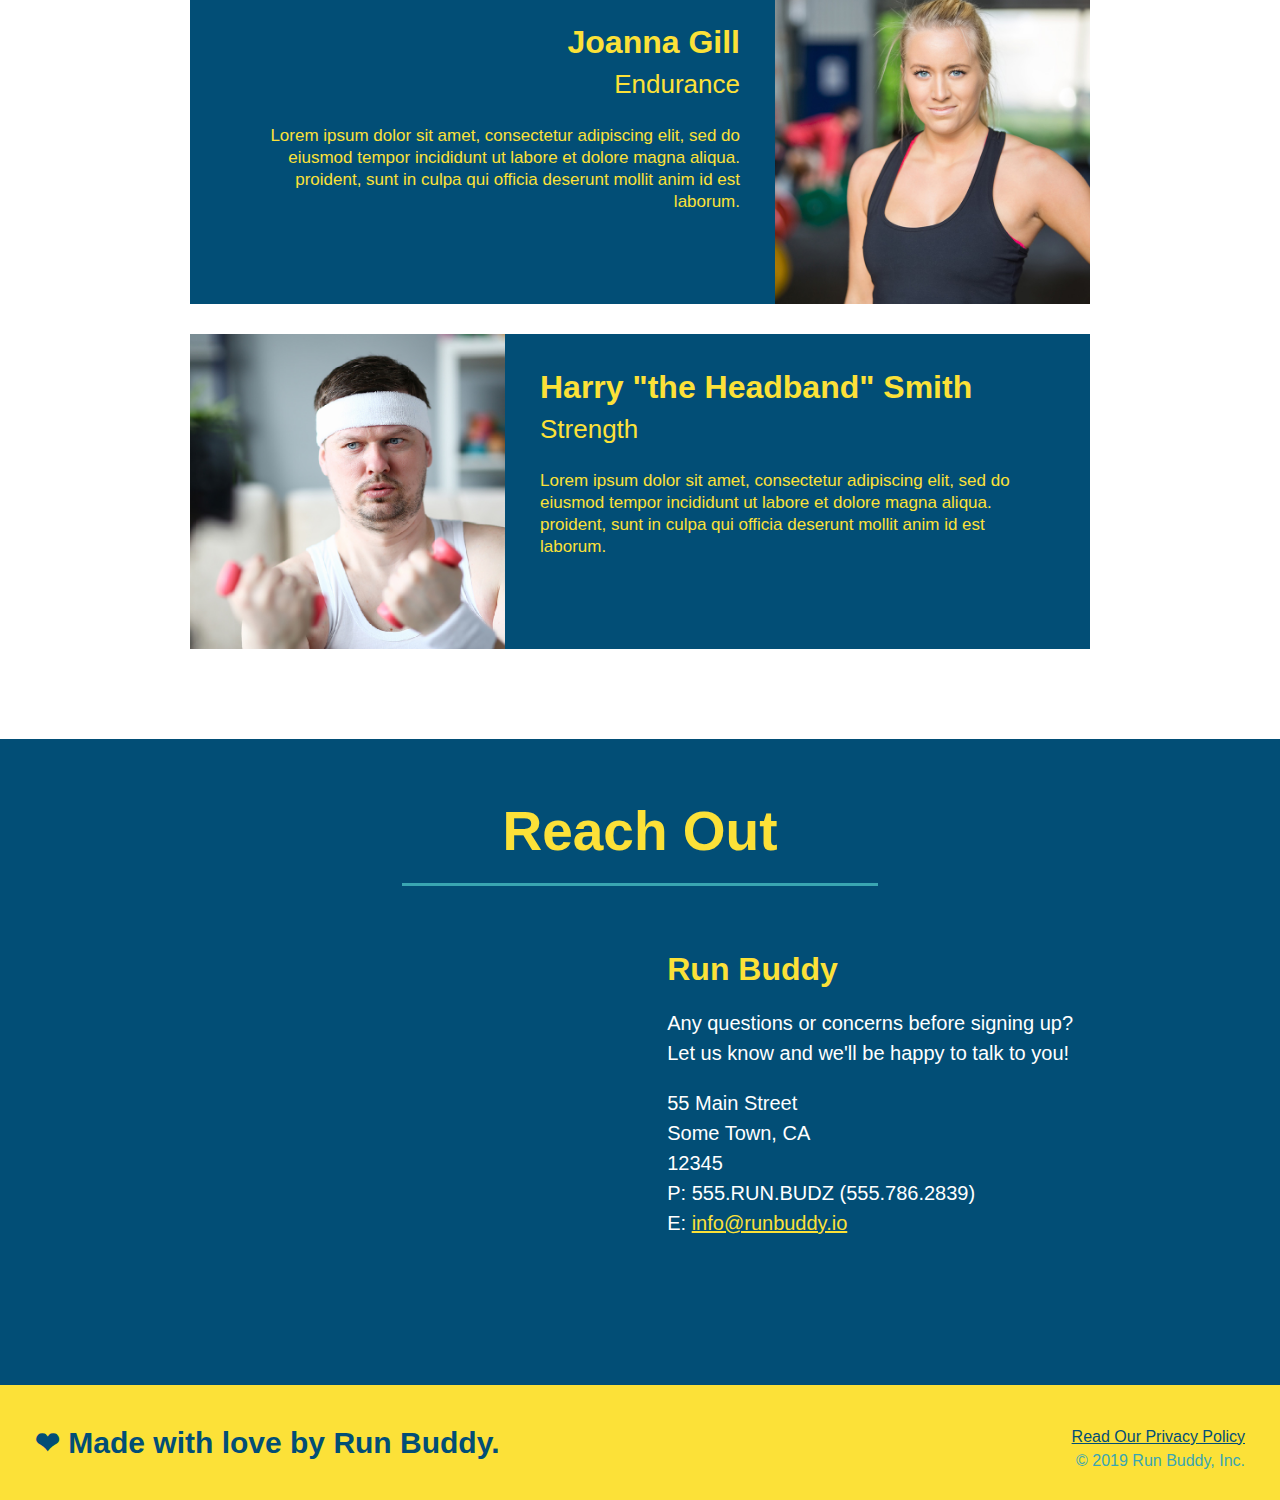
==== commit b496b642: "stuff" ====
--- a/index.html
+++ b/index.html
@@ -156,11 +156,12 @@
         </section>
 
         <!--reach out section-->
-        <section id="reach-out">
-            <h2>Reach Out</h2>
+        <section id="reach-out" class="contact">
+            <h2 class="section-title secondary-border">Reach Out</h2>
             <div class="contact-info">
                 <iframe src="https://www.google.com/maps/embed?pb=!1m18!1m12!1m3!1d3153.259792192958!2d-122.22375108454858!3d37.78395101940425!2m3!1f0!2f0!3f0!3m2!1i1024!2i768!4f13.1!3m3!1m2!1s0x808f86f795151a67%3A0x22232baea2ef371c!2s3232%20Foothill%20Blvd%2C%20Oakland%2C%20CA%2094601!5e0!3m2!1sen!2sus!4v1643931031040!5m2!1sen!2sus" 
                 width="400" height="400" style="border:0;" allowfullscreen="" loading="lazy"></iframe>
+                <div>
                 <h3>Run Buddy</h3>
                 <p>Any questions or concerns before signing up? <br />
                 Let us know and we'll be happy to talk to you!</p>
@@ -171,6 +172,7 @@
                     P: 555.RUN.BUDZ (555.786.2839) <br />
                     E: <a href="mailto:info@runbuddy.io">info@runbuddy.io</a>
                 </address>
+                </div>
             </div>
         </section>
         
--- a/assets/css/style.css
+++ b/assets/css/style.css
@@ -198,4 +198,41 @@
 }
 .text-right {
     text-align: right;
+}
+.contact {
+    text-align: center;
+    background: #024e76;
+}
+.contact h2 {
+    color: #fce138;
+}
+
+.contact-info iframe {
+    width: 400px;
+    height: 400px;
+}
+
+.contact-info div {
+    width: 410px;
+    display: inline-block;
+    vertical-align: top;
+    text-align: left;
+    margin: 30px 0 0 60px;
+    color: white;
+}
+
+.contact-info h3 {
+    color: #fce138;
+    font-size: 32px;
+}
+  
+.contact-info p, .contact-info address {
+    margin: 20px 0;
+    line-height: 1.5;
+    font-size: 20px;
+    font-style: normal;
+}
+  
+.contact-info a {
+    color: #fce138;
 }